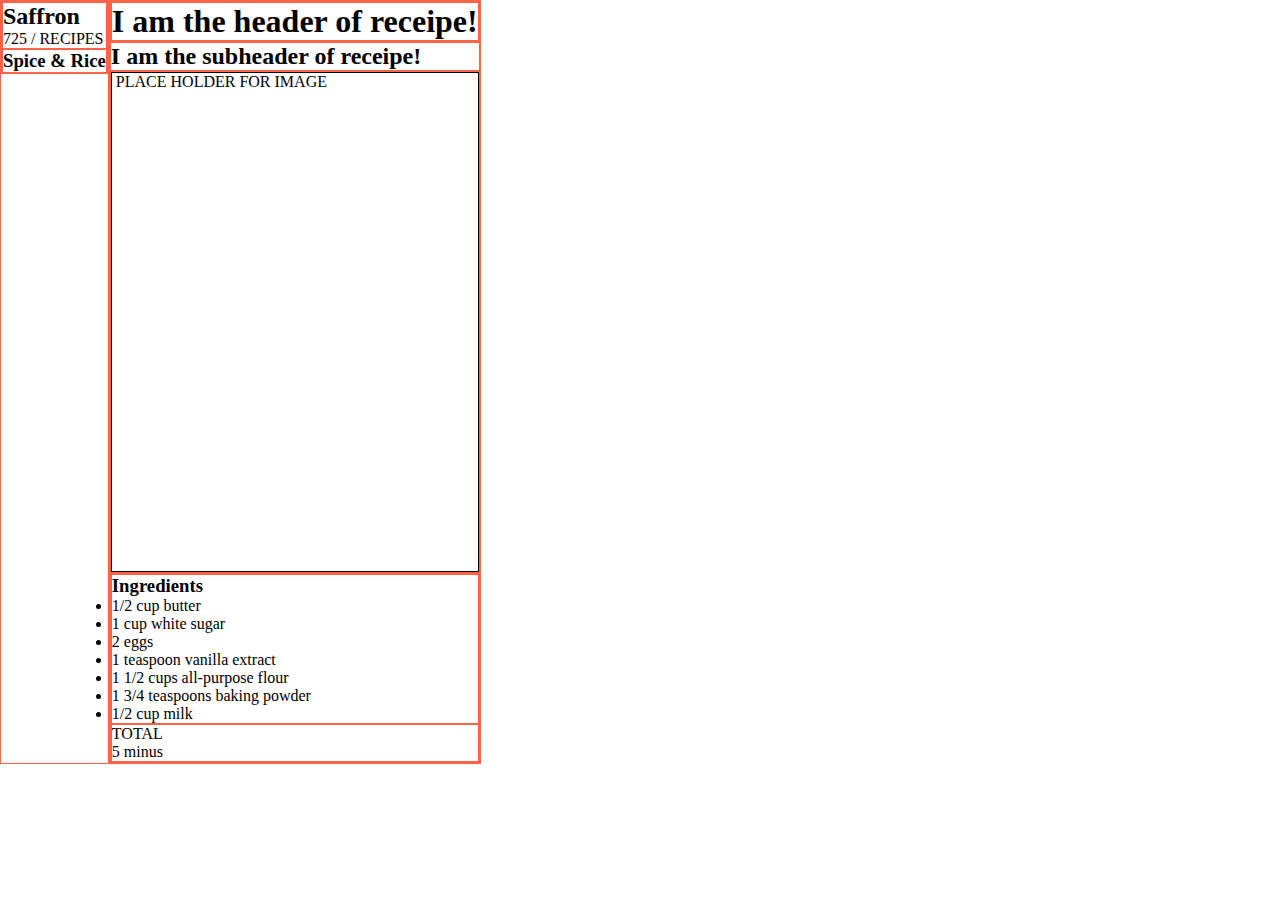
==== index.html @ 0ef5463d "adding initial HTML frame" ====
<!DOCTYPE html>
<html lang="en">
  <head>
    <meta charset="UTF-8" />
    <meta name="viewport" content="width=device-width, initial-scale=1.0" />
    <!-- Bootstrap CSS -->
    <link
      href="https://cdn.jsdelivr.net/npm/bootstrap@5.3.2/dist/css/bootstrap.min.css"
      rel="stylesheet"
      integrity="sha384-T3c6CoIi6uLrA9TneNEoa7RxnatzjcDSCmG1MXxSR1GAsXEV/Dwwykc2MPK8M2HN"
      crossorigin="anonymous"
    />
    <link rel="stylesheet" href="style.css">
    <title>Cookbook</title>
  </head>
  <body>
    <div class="container">

      <div class="row">
        <div class="col-12">
          <h2>Saffron</h2>
          <p>725 / RECIPES</p>
        </div>
        <div class="col-12">
          <!-- TO DO: making selectable?? -->
          <h3>Spice & Rice</h3>
        </div>
      </div>

    </div>

    <div class="container">
      <div class="row">

        <div class="col-12">
          <h1>I am the header of receipe!</h1>
        </div>

      </div>
      <div class="col-12">
        <h2>I am the subheader of receipe!</h2>
      </div>
      
      <!-- This is a place holder for image  -->
      <div class="row justify-content-center">
        <div class="col-6 receipe-img">
          <img src="#" alt="">
          PLACE HOLDER FOR IMAGE
        </div>
      </div>

      <div class="row">

        <div class="col-6">
          <h3>Ingredients</h3>
          <ul>
            <li>1/2 cup butter</li>
            <li>1 cup white sugar</li>
            <li>2 eggs</li>
            <li>1 teaspoon vanilla extract</li>
            <li>1 1/2 cups all-purpose flour</li>
            <li>1 3/4 teaspoons baking powder</li>
            <li>1/2 cup milk</li>
          </ul>
        </div>
        
        <div class="col-6">
          <p>TOTAL</p>
          <p>5 minus</p>
        </div>

      </div>

    </div>
  </body>
</html>
---- style.css ----
/* === Reset === */
*{
  margin: 0;
  padding: 0;
  box-sizing: border-box;
}

/* === Global === */

body{
  display: flex;
}


/* === TO BE DELETED === */
div{
  border: 1px solid tomato;
}
.receipe-img{
  border: 1px solid black;
  height: 500px;
}
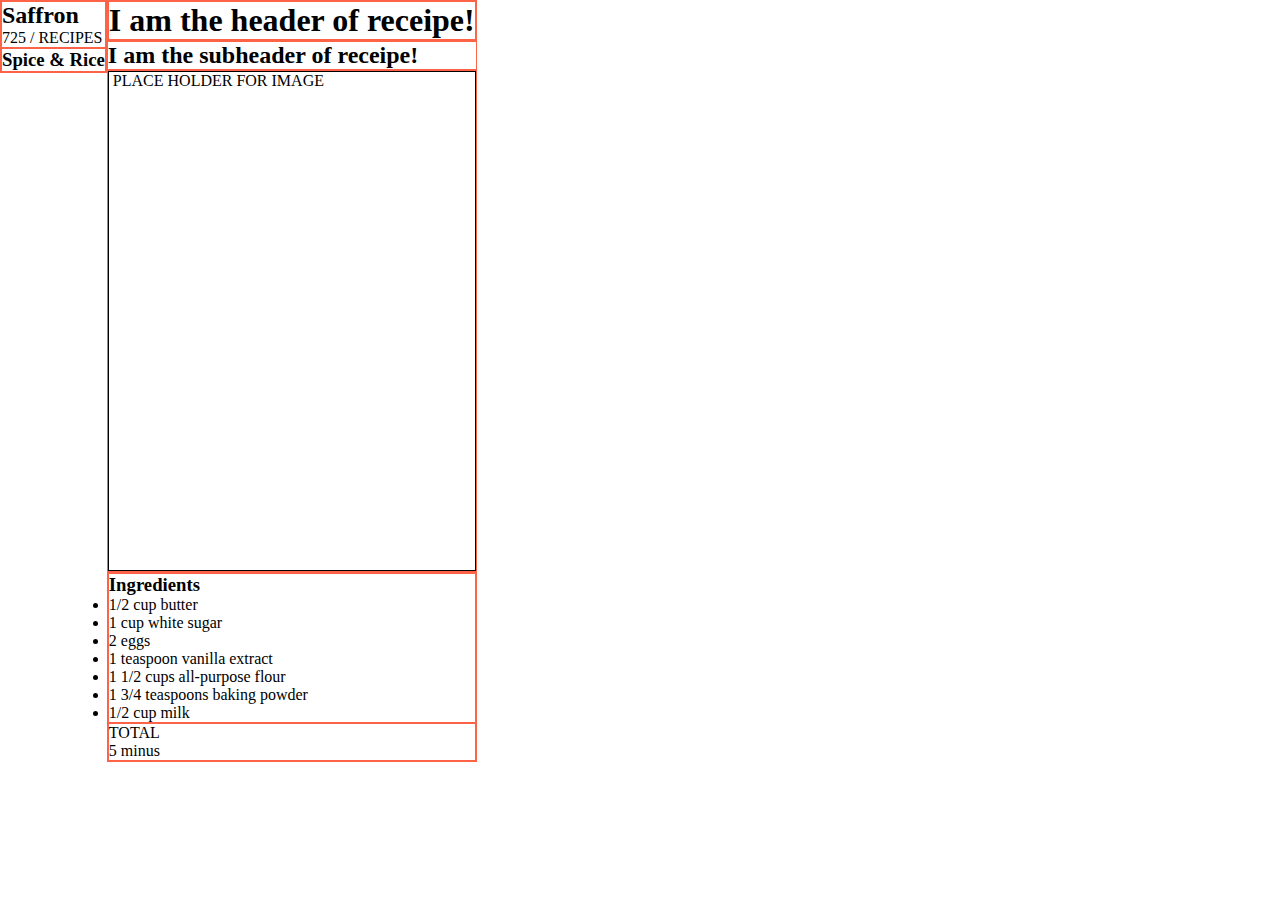
==== commit b978b1ba: "replacing div to section" ====
--- a/index.html
+++ b/index.html
@@ -14,7 +14,7 @@
     <title>Cookbook</title>
   </head>
   <body>
-    <div class="container">
+    <section class="container">
 
       <div class="row">
         <div class="col-12">
@@ -27,9 +27,9 @@
         </div>
       </div>
 
-    </div>
+    </section>
 
-    <div class="container">
+    <section class="container">
       <div class="row">
 
         <div class="col-12">
@@ -63,7 +63,7 @@
             <li>1/2 cup milk</li>
           </ul>
         </div>
-        
+
         <div class="col-6">
           <p>TOTAL</p>
           <p>5 minus</p>
@@ -71,6 +71,6 @@
 
       </div>
 
-    </div>
+    </section>
   </body>
 </html>
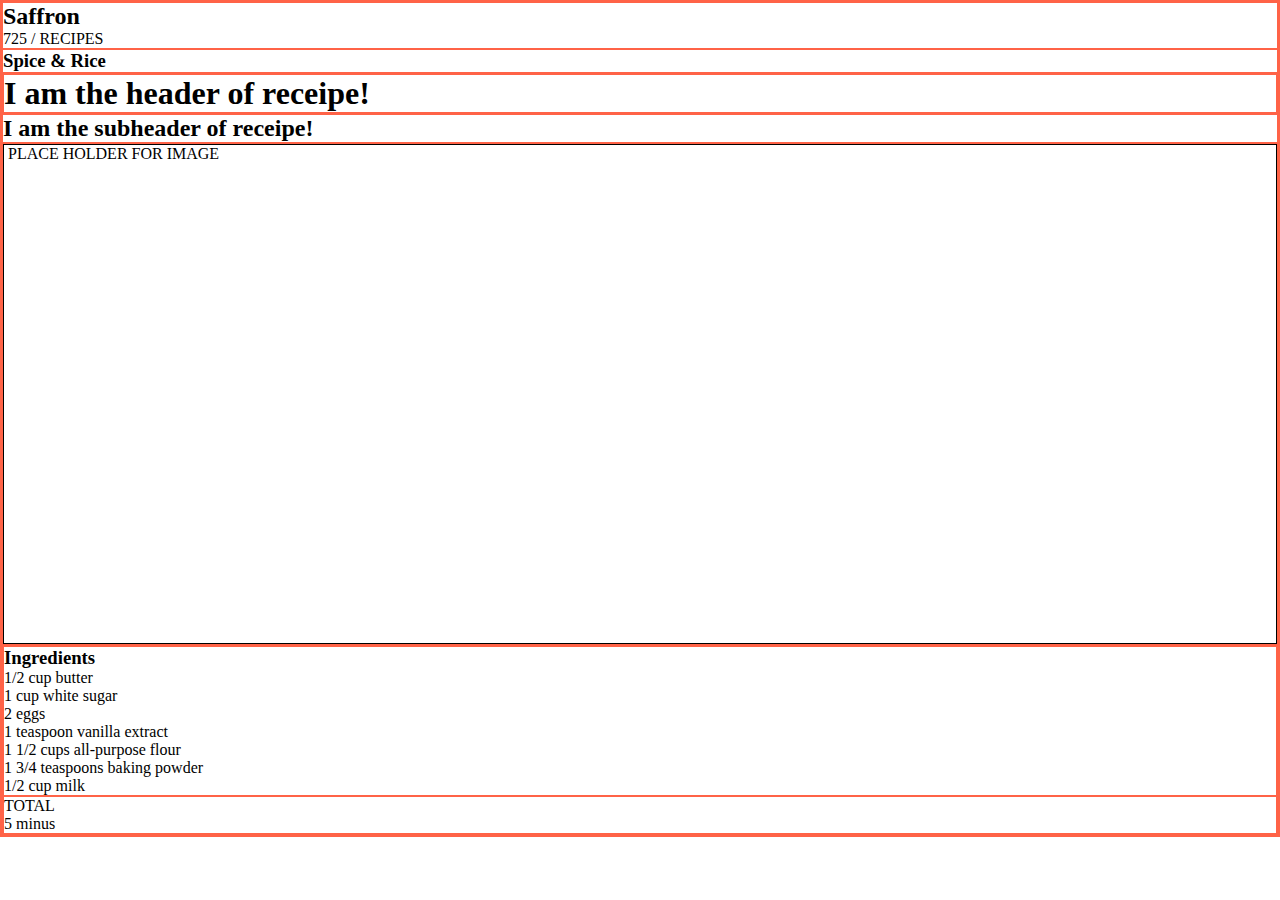
==== commit d8b97f57: "restructuring the framework to fit mobile device" ====
--- a/index.html
+++ b/index.html
@@ -14,63 +14,65 @@
     <title>Cookbook</title>
   </head>
   <body>
-    <section class="container">
-
-      <div class="row">
-        <div class="col-12">
-          <h2>Saffron</h2>
-          <p>725 / RECIPES</p>
-        </div>
-        <div class="col-12">
-          <!-- TO DO: making selectable?? -->
-          <h3>Spice & Rice</h3>
-        </div>
-      </div>
-
-    </section>
-
-    <section class="container">
+    <div class="container">
       <div class="row">
 
-        <div class="col-12">
-          <h1>I am the header of receipe!</h1>
-        </div>
+        <section class="col-md-6">
+          <div class="col-12">
+            <h2>Saffron</h2>
+            <p>725 / RECIPES</p>
+          </div>
+          <div class="col-12">
+            <!-- TO DO: making selectable?? -->
+            <h3>Spice & Rice</h3>
+          </div>
+        </section>
+        <!-- End of receipe select section -->
+        
+        <section class="col-md-6">
+          <div class="row">
 
+            <div class="col-12">
+              <h1>I am the header of receipe!</h1>
+            </div>
+    
+          </div>
+          <div class="col-12">
+            <h2>I am the subheader of receipe!</h2>
+          </div>
+          
+          <!-- This is a place holder for image  -->
+          <div class="row justify-content-center">
+            <div class="col-6 receipe-img">
+              <img src="#" alt="">
+              PLACE HOLDER FOR IMAGE
+            </div>
+          </div>
+    
+          <div class="row">
+
+            <div class="col-6">
+              <h3>Ingredients</h3>
+              <ul>
+                <li>1/2 cup butter</li>
+                <li>1 cup white sugar</li>
+                <li>2 eggs</li>
+                <li>1 teaspoon vanilla extract</li>
+                <li>1 1/2 cups all-purpose flour</li>
+                <li>1 3/4 teaspoons baking powder</li>
+                <li>1/2 cup milk</li>
+              </ul>
+            </div>
+    
+            <div class="col-6">
+              <p>TOTAL</p>
+              <p>5 minus</p>
+            </div>
+
+          </div>
+        </section>
+        <!-- End of receipe section -->
       </div>
-      <div class="col-12">
-        <h2>I am the subheader of receipe!</h2>
-      </div>
-      
-      <!-- This is a place holder for image  -->
-      <div class="row justify-content-center">
-        <div class="col-6 receipe-img">
-          <img src="#" alt="">
-          PLACE HOLDER FOR IMAGE
-        </div>
-      </div>
-
-      <div class="row">
-
-        <div class="col-6">
-          <h3>Ingredients</h3>
-          <ul>
-            <li>1/2 cup butter</li>
-            <li>1 cup white sugar</li>
-            <li>2 eggs</li>
-            <li>1 teaspoon vanilla extract</li>
-            <li>1 1/2 cups all-purpose flour</li>
-            <li>1 3/4 teaspoons baking powder</li>
-            <li>1/2 cup milk</li>
-          </ul>
-        </div>
-
-        <div class="col-6">
-          <p>TOTAL</p>
-          <p>5 minus</p>
-        </div>
-
-      </div>
-
-    </section>
+    </div>
   </body>
 </html>
--- a/style.css
+++ b/style.css
@@ -7,9 +7,6 @@
 
 /* === Global === */
 
-body{
-  display: flex;
-}
 
 
 /* === TO BE DELETED === */
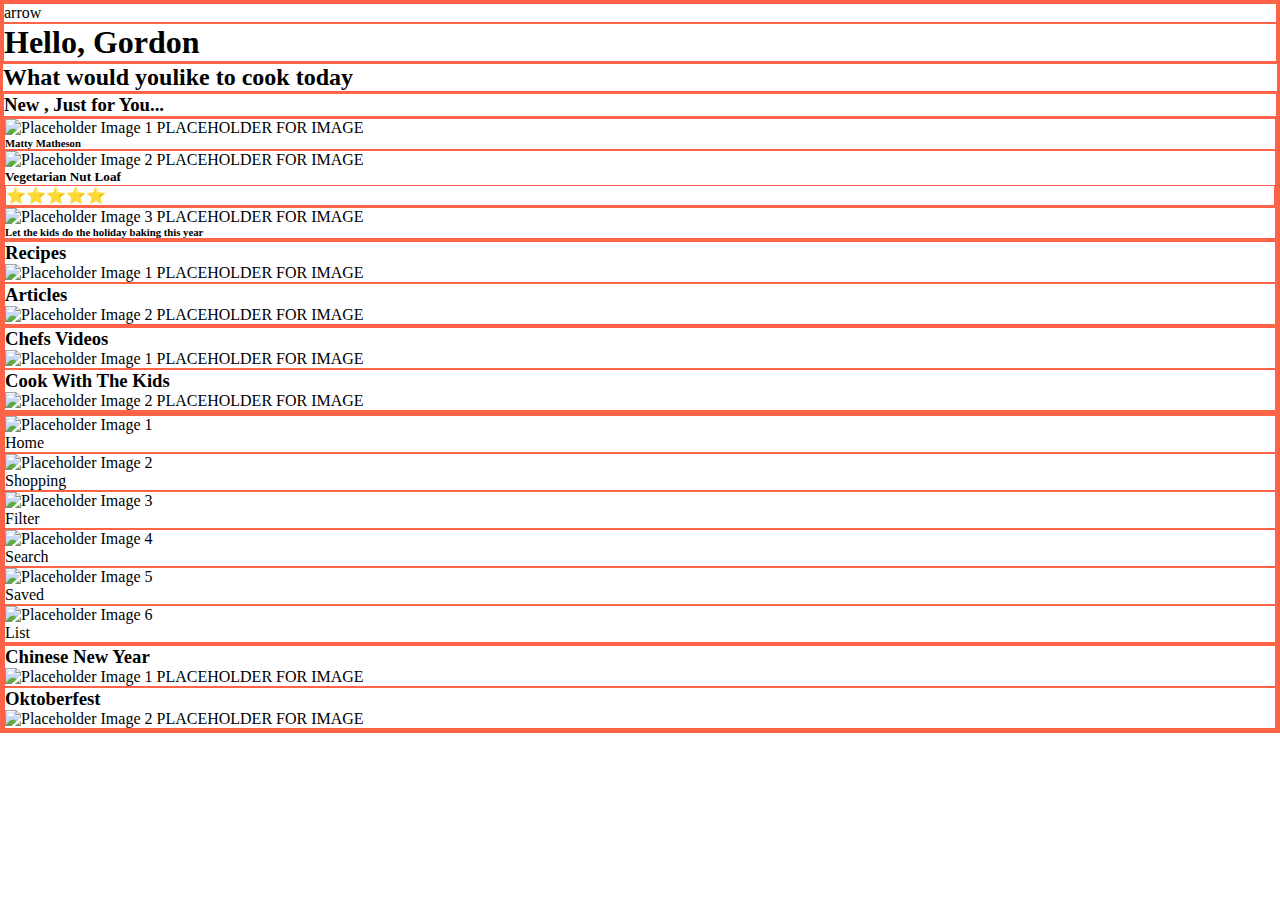
==== commit ebd869ec: "html wireframe added for Hello, Gordon" ====
--- a/index.html
+++ b/index.html
@@ -14,62 +14,143 @@
     <title>Cookbook</title>
   </head>
   <body>
+
+	
     <div class="container">
       <div class="row">
 
-        <section class="col-md-6">
-          <div class="col-12">
-            <h2>Saffron</h2>
-            <p>725 / RECIPES</p>
-          </div>
-          <div class="col-12">
-            <!-- TO DO: making selectable?? -->
-            <h3>Spice & Rice</h3>
-          </div>
-        </section>
-        <!-- End of receipe select section -->
+<!-- header and -->
+        <div class="row">
+			<div class="col-1">
+				arrow
+			</div>
+
+			<div class="col -11">
+			  <h1>Hello, Gordon</h1>
+			</div>
+		</div>
+
+		<div class="col-12">
+			<h2>What would youlike to cook today</h2>
+		</div>
+
+		
+		
+		<!-- carousel section -->
         
         <section class="col-md-6">
+
+			<div class="row">
+				<div class="col-12">
+					<h3>New , Just for You...	</h3>
+				</div>
+				
+          <!-- This is a place holder for image  -->
           <div class="row">
+			<div class="col-4">
+				<img src="#" alt="Placeholder Image 1">
+				PLACEHOLDER FOR IMAGE
+				<h6>Matty Matheson</h6>
+			 </div>
+			 <div class="col-4">
+				<img src="#" alt="Placeholder Image 2">
+				PLACEHOLDER FOR IMAGE
+				<h5>Vegetarian Nut Loaf</h5>
+				<div class="col-1">
+					⭐⭐⭐⭐⭐
+				</div>
+			 </div>
+			 <div class="col-4">
+				<img src="#" alt="Placeholder Image 3">
+				PLACEHOLDER FOR IMAGE
+				<h6>Let the kids do the holiday baking this year</h6>
+			 </div>
+          </div>
+    
+<!-- card for site navigation -->
+<!-- first section -->
+          <div class="row">
+            <div class="col-6">
+				<h3>Recipes</h3>
+				<img src="#" alt="Placeholder Image 1">
+				PLACEHOLDER FOR IMAGE
+            </div>
 
-            <div class="col-12">
-              <h1>I am the header of receipe!</h1>
-            </div>
-    
-          </div>
-          <div class="col-12">
-            <h2>I am the subheader of receipe!</h2>
-          </div>
-          
-          <!-- This is a place holder for image  -->
-          <div class="row justify-content-center">
-            <div class="col-6 receipe-img">
-              <img src="#" alt="">
-              PLACE HOLDER FOR IMAGE
+            <div class="col-6">
+				<h3>Articles</h3>
+				<img src="#" alt="Placeholder Image 2">
+				PLACEHOLDER FOR IMAGE
             </div>
           </div>
-    
-          <div class="row">
+
+<!-- second section -->
+		  <div class="row">
+            <div class="col-6">
+				<h3>Chefs Videos</h3>
+				<img src="#" alt="Placeholder Image 1">
+				PLACEHOLDER FOR IMAGE
+            </div>
 
             <div class="col-6">
-              <h3>Ingredients</h3>
-              <ul>
-                <li>1/2 cup butter</li>
-                <li>1 cup white sugar</li>
-                <li>2 eggs</li>
-                <li>1 teaspoon vanilla extract</li>
-                <li>1 1/2 cups all-purpose flour</li>
-                <li>1 3/4 teaspoons baking powder</li>
-                <li>1/2 cup milk</li>
-              </ul>
+				<h3>Cook With The Kids</h3>
+				<img src="#" alt="Placeholder Image 2">
+				PLACEHOLDER FOR IMAGE
             </div>
-    
+          </div>
+
+		  <div class="footer">
+
+
+		  </div>
+
+
+<!-- fixed navbar -->
+		  <div class="row -12">
+			<nav class="navbar">
+				<div class="col-2">
+					<img src="#" alt="Placeholder Image 1">
+					<p>Home</p>
+				</div>
+				<div class="col-2">
+					<img src="#" alt="Placeholder Image 2">
+					<p>Shopping</p>
+				</div>
+				<div class="col-2">
+					<img src="#" alt="Placeholder Image 3">
+					<p>Filter</p>
+				</div>
+				<div class="col-2">
+					<img src="#" alt="Placeholder Image 4">
+					<p>Search</p>
+				</div>
+				<div class="col-2">
+					<img src="#" alt="Placeholder Image 5">
+					<p>Saved</p>
+				</div>
+				<div class="col-2">
+					<img src="#" alt="Placeholder Image 6">
+					<p>List</p>
+				</div>
+
+			</nav>
+		  </div>
+
+<!-- third section -->
+		<div class="row">
             <div class="col-6">
-              <p>TOTAL</p>
-              <p>5 minus</p>
+				<h3>Chinese New Year</h3>
+				<img src="#" alt="Placeholder Image 1">
+				PLACEHOLDER FOR IMAGE
             </div>
 
+            <div class="col-6">
+				<h3>Oktoberfest</h3>
+				<img src="#" alt="Placeholder Image 2">
+				PLACEHOLDER FOR IMAGE
+            </div>
           </div>
+
+
         </section>
         <!-- End of receipe section -->
       </div>
--- a/style.css
+++ b/style.css
@@ -16,4 +16,39 @@
 .receipe-img{
   border: 1px solid black;
   height: 500px;
-}+}
+
+
+/* === RECIPES === */
+.receipe__header{
+  display: flex;
+  justify-content: start;
+  align-items: center;
+  gap: 1rem;
+}
+
+.receipe__img-container{
+  position: relative;
+}
+
+.receipe__img-label {
+  position: absolute;
+  display: block;
+  bottom: 0;
+  opacity: .3;
+  background-color: #e0dad9;
+  width: 100%;
+  height: 5em;
+  border-bottom-left-radius: 3%;
+  border-bottom-right-radius: 3%;
+}
+
+.receipe__img{
+  width: 100%;
+  object-fit: cover;
+  border-radius: 3%;
+}
+
+.receipe__start{
+  border-bottom: 2px solid #e0dad9;
+}
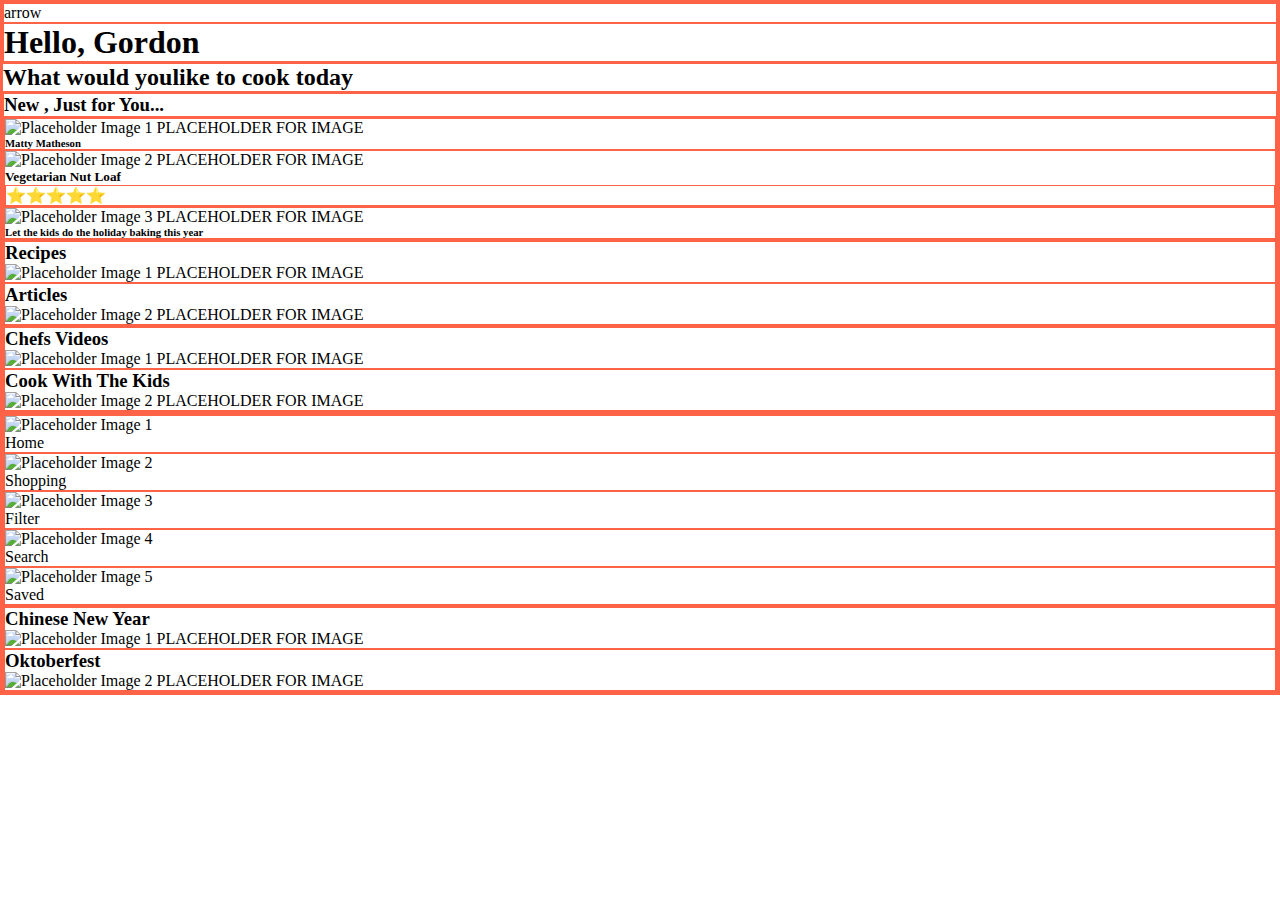
==== commit 777419ed: "changes made to footer navbar" ====
--- a/index.html
+++ b/index.html
@@ -14,6 +14,7 @@
     <title>Cookbook</title>
   </head>
   <body>
+
 
 	
     <div class="container">
@@ -38,7 +39,7 @@
 		
 		<!-- carousel section -->
         
-        <section class="col-md-6">
+        <section class="col-md-12">
 
 			<div class="row">
 				<div class="col-12">
@@ -105,31 +106,27 @@
 
 
 <!-- fixed navbar -->
-		  <div class="row -12">
+		  <div class="row">
 			<nav class="navbar">
-				<div class="col-2">
+				<div class="col-1">
 					<img src="#" alt="Placeholder Image 1">
 					<p>Home</p>
 				</div>
-				<div class="col-2">
+				<div class="col-1">
 					<img src="#" alt="Placeholder Image 2">
 					<p>Shopping</p>
 				</div>
-				<div class="col-2">
+				<div class="col-1">
 					<img src="#" alt="Placeholder Image 3">
 					<p>Filter</p>
 				</div>
-				<div class="col-2">
+				<div class="col-1">
 					<img src="#" alt="Placeholder Image 4">
 					<p>Search</p>
 				</div>
-				<div class="col-2">
+				<div class="col-1">
 					<img src="#" alt="Placeholder Image 5">
 					<p>Saved</p>
-				</div>
-				<div class="col-2">
-					<img src="#" alt="Placeholder Image 6">
-					<p>List</p>
 				</div>
 
 			</nav>
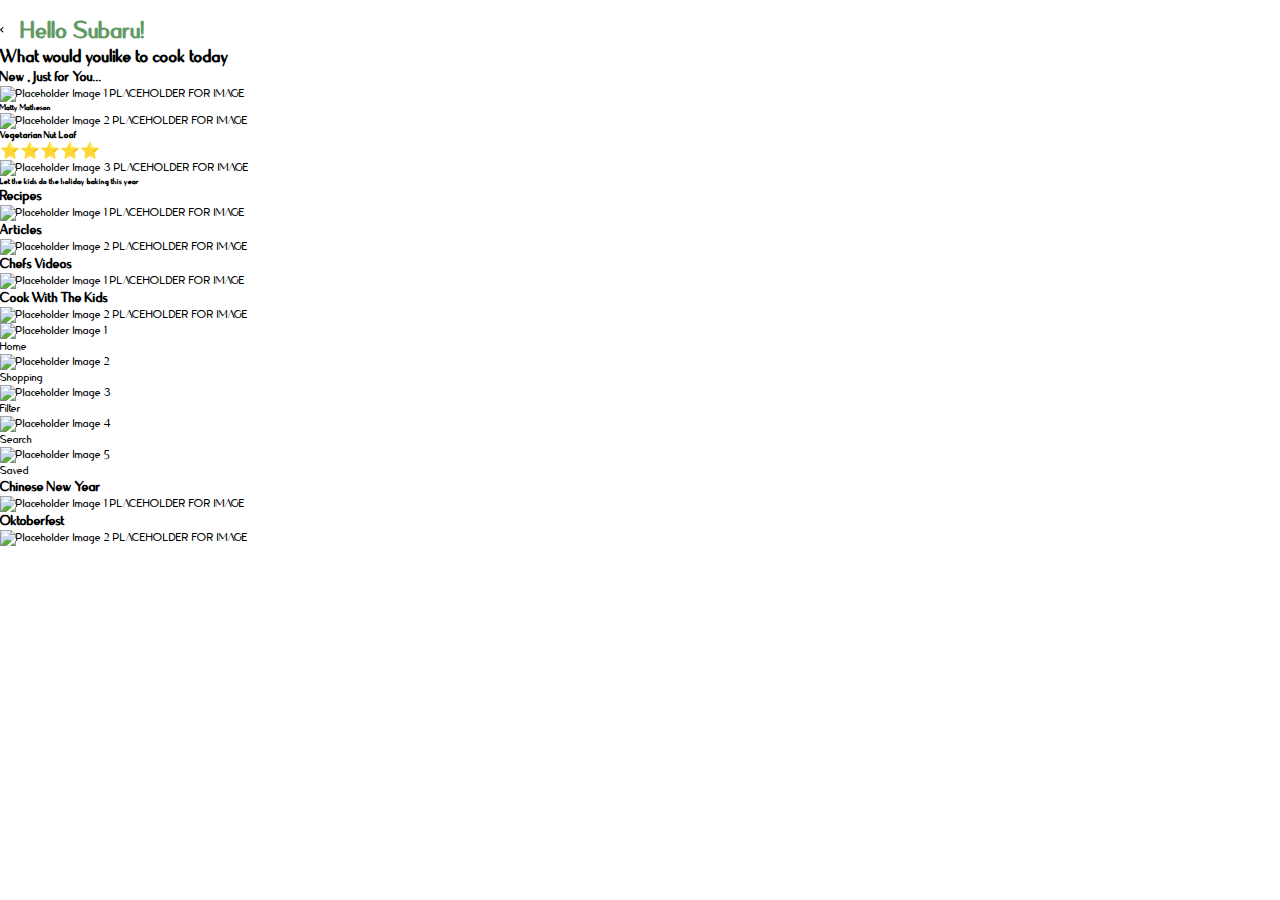
==== commit 2ea11b5a: "header labeling made cosistent between html files" ====
--- a/index.html
+++ b/index.html
@@ -13,27 +13,26 @@
     <link rel="stylesheet" href="style.css">
     <title>Cookbook</title>
   </head>
-  <body>
 
 
-	
+  
+  <!-- header and -->
+  <body>	
     <div class="container">
-      <div class="row">
-
-<!-- header and -->
-        <div class="row">
-			<div class="col-1">
-				arrow
+      <header>
+		<div class="row">
+			<div class="col-12 header">
+				<p><</p>
+				<h1 class="receipe-h1">Hello Subaru!</h1>
+			 	</div>
+			
+			
+			<div>
+				<div class="col-12">
+					<h2>What would youlike to cook today</h2>
+				</div>
 			</div>
-
-			<div class="col -11">
-			  <h1>Hello, Gordon</h1>
-			</div>
-		</div>
-
-		<div class="col-12">
-			<h2>What would youlike to cook today</h2>
-		</div>
+	  </header>
 
 		
 		
@@ -152,5 +151,8 @@
         <!-- End of receipe section -->
       </div>
     </div>
+
+	
+	<!--  append javascript script to use carousel or dropdown etc from bootstrap -->
   </body>
 </html>
--- a/style.css
+++ b/style.css
@@ -5,18 +5,22 @@
   box-sizing: border-box;
 }
 
+body{
+  font-family: 'quesha', sans-serif;
+}
+
 /* === Global === */
-
-
+a {
+  color: inherit;
+}
+
+@font-face {
+  font-family: 'quesha';
+  src: url('fonts/Quesha.ttf') format('truetype');
+}
 
 /* === TO BE DELETED === */
-div{
-  border: 1px solid tomato;
-}
-.receipe-img{
-  border: 1px solid black;
-  height: 500px;
-}
+
 
 
 /* === RECIPES === */
@@ -25,24 +29,48 @@
   justify-content: start;
   align-items: center;
   gap: 1rem;
+  margin-top: 1em;
+}
+
+.receipe-h1{
+  color: #619a64;
+}
+
+.receipe__stars,
+.receipe__review,
+.receipe__level{
+  font-size: .8rem;
+}
+
+.receipe__review{
+  color: tomato;
 }
 
 .receipe__img-container{
   position: relative;
 }
+
+.receipe__label-container{
+  height: 80%;
+}
+
 
 .receipe__img-label {
   position: absolute;
   display: block;
   bottom: 0;
-  opacity: .3;
-  background-color: #e0dad9;
-  width: 100%;
-  height: 5em;
+  background-color: rgba(224, 218, 217, .5);
+  width: 100%;
+  height: 20%;
   border-bottom-left-radius: 3%;
   border-bottom-right-radius: 3%;
 }
 
+.receipe__img-label span{
+  font-size:clamp(.3rem ,2vw, 2rem);
+  color: black;
+}
+
 .receipe__img{
   width: 100%;
   object-fit: cover;
@@ -52,3 +80,123 @@
 .receipe__start{
   border-bottom: 2px solid #e0dad9;
 }
+
+.wrapper{
+  padding: 0 1rem;
+}
+
+#shopping-list{
+  background-color: black;
+  color: white;
+  padding: .5em 1em 1em 1em;
+  border-top-right-radius: 10px;
+  border-top-left-radius: 10px;
+}
+
+table, th, td {
+  border: none;
+}
+
+td:nth-child(even){
+  background-color: black;
+}/* === Reset === */
+*{
+  margin: 0;
+  padding: 0;
+  box-sizing: border-box;
+}
+
+/* === Global === */
+/* 
+@font-face {
+  font-family: 'MyWebFont';
+  src: url('path/to/your/font.ttf');
+} */
+
+
+a {
+  color: inherit;
+}
+
+
+/* === TO BE DELETED === */
+
+
+
+/* === RECIPES === */
+.header{
+  display: flex;
+  justify-content: start;
+  align-items: center;
+  gap: 1rem;
+  margin-top: 1em;
+}
+
+.receipe-h1{
+  color: #619a64;
+}
+
+.receipe__stars,
+.receipe__review,
+.receipe__level{
+  font-size: .8rem;
+}
+
+.receipe__review{
+  color: tomato;
+}
+
+.receipe__img-container{
+  position: relative;
+}
+
+.receipe__label-container{
+  height: 80%;
+}
+
+
+.receipe__img-label {
+  position: absolute;
+  display: block;
+  bottom: 0;
+  background-color: rgba(224, 218, 217, .5);
+  width: 100%;
+  height: 20%;
+  border-bottom-left-radius: 3%;
+  border-bottom-right-radius: 3%;
+}
+
+.receipe__img-label span{
+  font-size:clamp(.3rem ,2vw, 2rem);
+  color: black;
+}
+
+.receipe__img{
+  width: 100%;
+  object-fit: cover;
+  border-radius: 3%;
+}
+
+.receipe__start{
+  border-bottom: 2px solid #e0dad9;
+}
+
+.wrapper{
+  padding: 0 1rem;
+}
+
+#shopping-list{
+  background-color: black;
+  color: white;
+  padding: .5em 1em 1em 1em;
+  border-top-right-radius: 10px;
+  border-top-left-radius: 10px;
+}
+
+table, th, td {
+  border: none;
+}
+
+td:nth-child(even){
+  background-color: black;
+}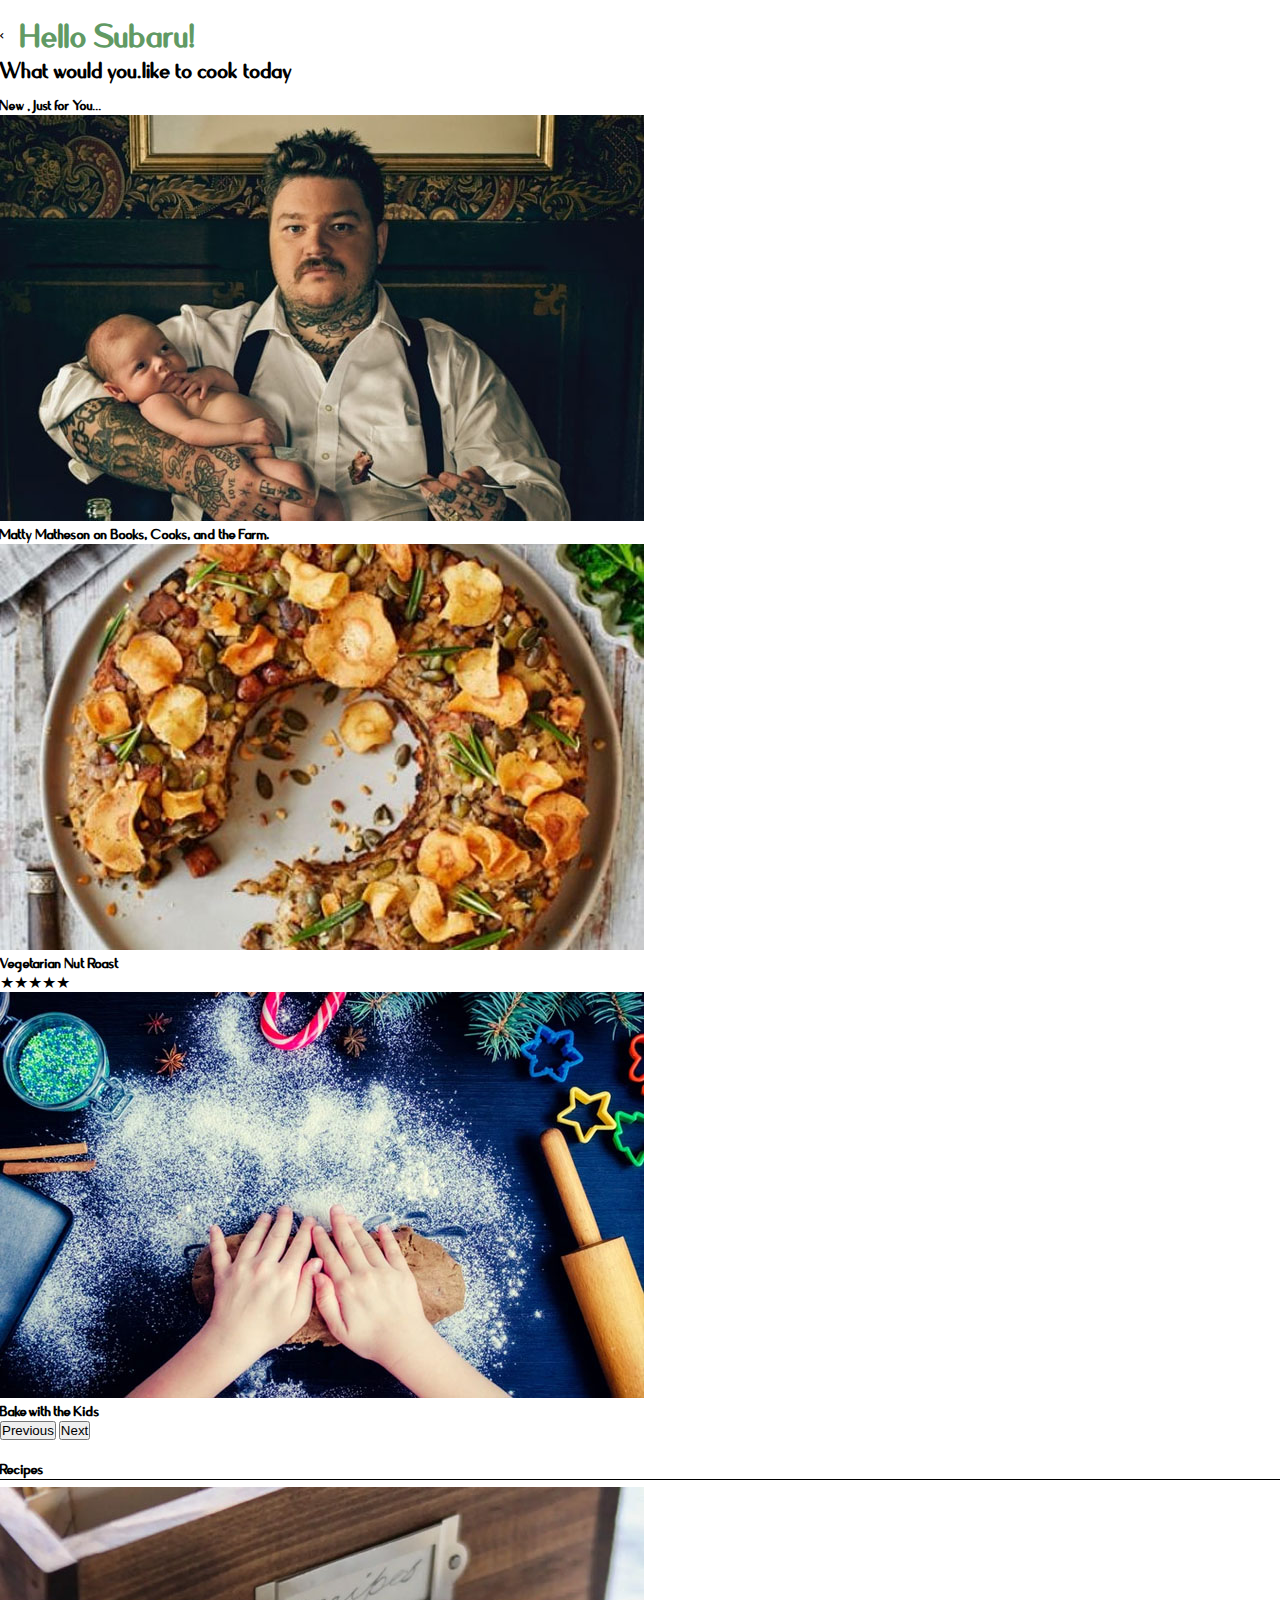
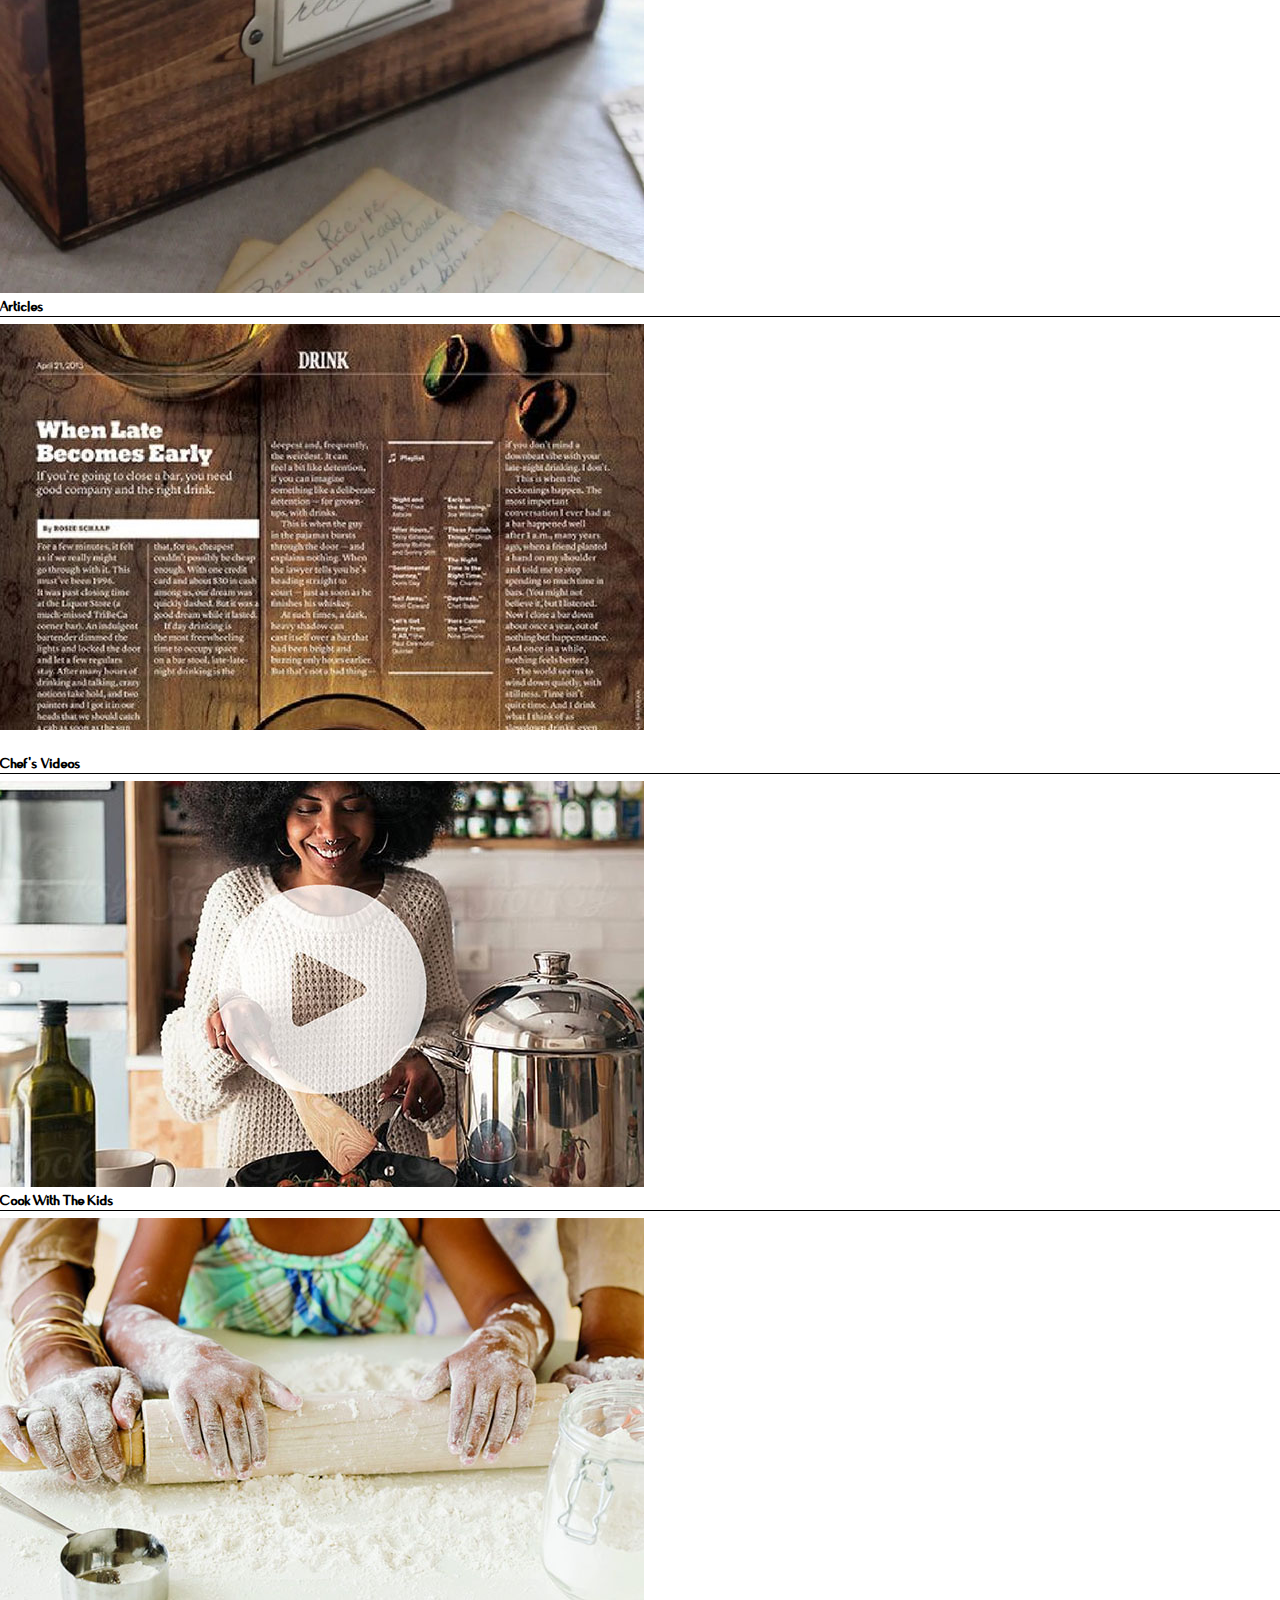
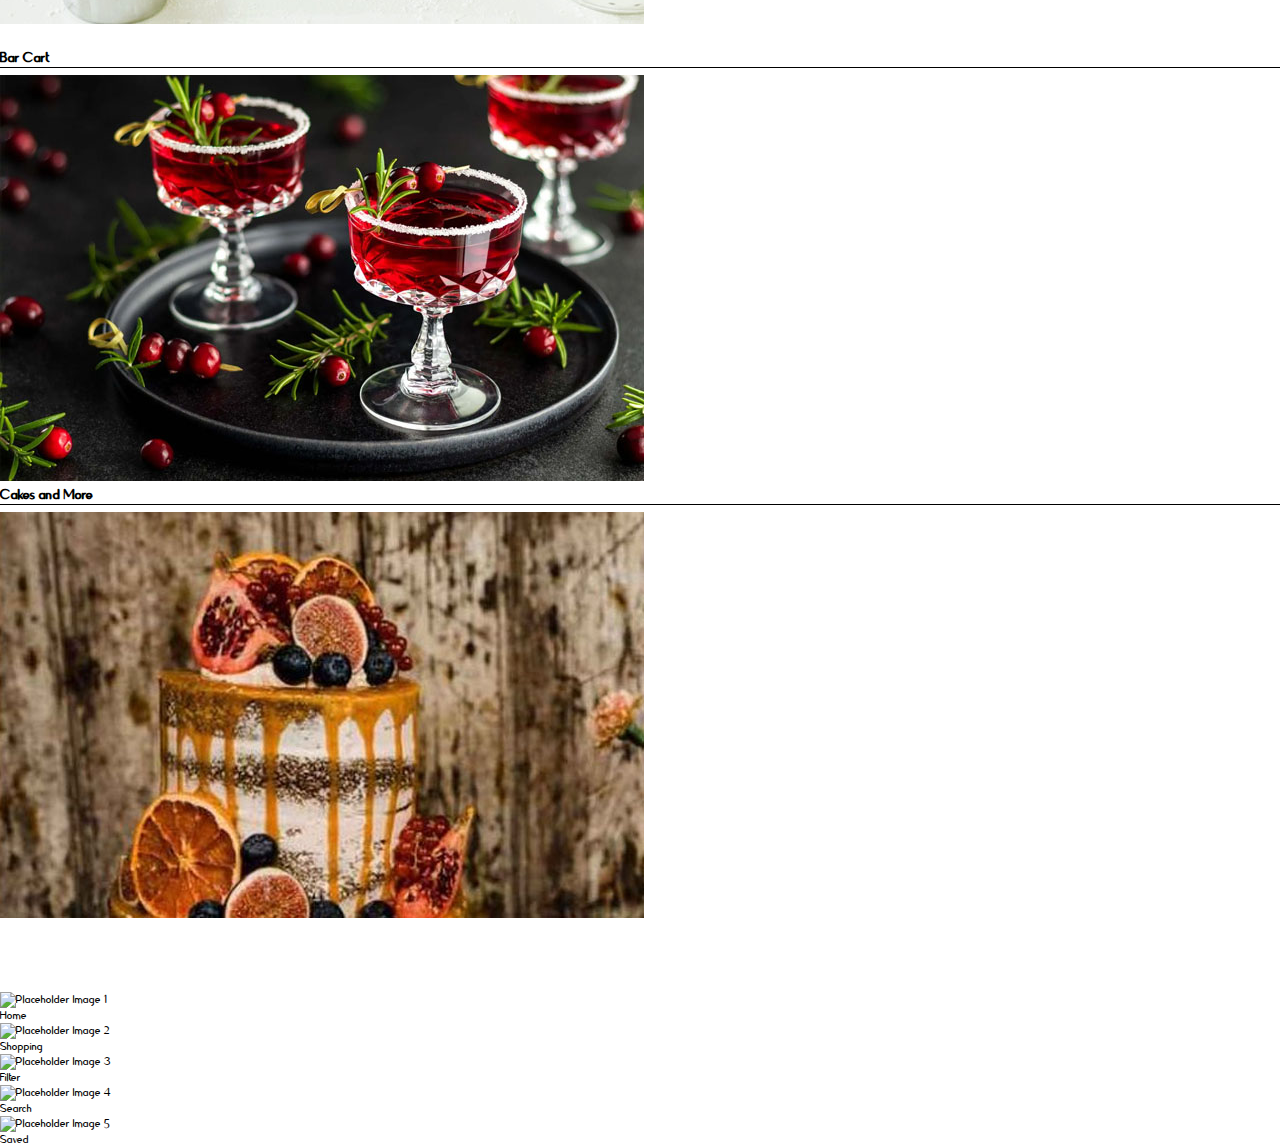
==== commit a265737c: "changed landing.html to index.html becuase of deploying inssues" ====
--- a/index.html
+++ b/index.html
@@ -18,18 +18,19 @@
   
   <!-- header and -->
   <body>	
-    <div class="container">
-      <header>
-		<div class="row">
-			<div class="col-12 header">
-				<p><</p>
-				<h1 class="receipe-h1">Hello Subaru!</h1>
-			 	</div>
-			
-			
-			<div>
-				<div class="col-12">
-					<h2>What would youlike to cook today</h2>
+	  <header>
+		  	<div class="container">
+			  	<div class="row">
+					<div class="col-12 header">
+						<p><</p>
+						<h1 class="receipe-h1">Hello Subaru!</h1>
+					</div>
+				
+				
+					<div>
+						<div class="col-12">
+						<h2>What would you.like to cook today</h2>
+					</div>
 				</div>
 			</div>
 	  </header>
@@ -38,121 +39,137 @@
 		
 		<!-- carousel section -->
         
-        <section class="col-md-12">
-
-			<div class="row">
-				<div class="col-12">
-					<h3>New , Just for You...	</h3>
+		
+		<!-- carousel -->
+		
+		<div class="container carousel">
+				<section class="col-md-12">
+					
+					<div class="row">
+						<div class="col-12">
+							<h3> New , Just for You...	</h3>
+						</div>
+					</div>
+				<div id="carouselExample" class="carousel slide">
+					<div class="carousel-inner">
+					<div class="carousel-item">
+						<img src="./images/mattyMatheson.jpg" class="d-block w-100" alt="...">
+						<h5>Matty Matheson on Books, Cooks, and the Farm.</h5>
+					</div>
+					<div class="carousel-item active">
+						<a href="./receipes.html">
+						<img id="roast_2"	src="./images/vegetarianNutRoast.jpg" class="d-block w-100" alt="nut__roast" ></a>
+						<h5>Vegetarian Nut Roast</h5>
+						<p class="stars">★★★★★</p>
+					</div>
+					<div class="carousel-item">
+						<img src="./images/holidayCooking.jpg" class="d-block w-100" alt="...">
+						<h5>Bake with the Kids</h5>
+						
+					</div>
+					</div>
+					<button class="carousel-control-prev" type="button" data-bs-target="#carouselExample" data-bs-slide="prev">
+					<span class="carousel-control-prev-icon" aria-hidden="true"></span>
+					<span class="visually-hidden">Previous</span>
+					</button>
+					<button class="carousel-control-next" type="button" data-bs-target="#carouselExample" data-bs-slide="next">
+					<span class="carousel-control-next-icon" aria-hidden="true"></span>
+					<span class="visually-hidden">Next</span>
+					</button>
 				</div>
+			</div>
 				
-          <!-- This is a place holder for image  -->
-          <div class="row">
-			<div class="col-4">
-				<img src="#" alt="Placeholder Image 1">
-				PLACEHOLDER FOR IMAGE
-				<h6>Matty Matheson</h6>
-			 </div>
-			 <div class="col-4">
-				<img src="#" alt="Placeholder Image 2">
-				PLACEHOLDER FOR IMAGE
-				<h5>Vegetarian Nut Loaf</h5>
-				<div class="col-1">
-					⭐⭐⭐⭐⭐
-				</div>
-			 </div>
-			 <div class="col-4">
-				<img src="#" alt="Placeholder Image 3">
-				PLACEHOLDER FOR IMAGE
-				<h6>Let the kids do the holiday baking this year</h6>
-			 </div>
-          </div>
-    
+				
 <!-- card for site navigation -->
 <!-- first section -->
-          <div class="row">
-            <div class="col-6">
-				<h3>Recipes</h3>
-				<img src="#" alt="Placeholder Image 1">
-				PLACEHOLDER FOR IMAGE
-            </div>
+        <div class="container card-container">
 
-            <div class="col-6">
-				<h3>Articles</h3>
-				<img src="#" alt="Placeholder Image 2">
-				PLACEHOLDER FOR IMAGE
-            </div>
-          </div>
-
-<!-- second section -->
-		  <div class="row">
-            <div class="col-6">
-				<h3>Chefs Videos</h3>
-				<img src="#" alt="Placeholder Image 1">
-				PLACEHOLDER FOR IMAGE
-            </div>
-
-            <div class="col-6">
-				<h3>Cook With The Kids</h3>
-				<img src="#" alt="Placeholder Image 2">
-				PLACEHOLDER FOR IMAGE
-            </div>
-          </div>
-
-		  <div class="footer">
+		  <div class="row card-section">
 
 
+			<!-- card 1 -->
+			  <div class="col-6">
+					<h3>Recipes</h3>
+					<img src="./images/recipeBox.jpg" class="card img-fluid" alt="recipe-box">
+			  </div>
+			  
+			  <div class="col-6">
+					<h3>Articles</h3>
+					<img src="./images/article.jpg" class="card img-fluid" alt="article">
+			  </div>
+			</div>
+			
+			<!-- second section -->
+			<div class="row card-section">
+			  <div class="col-6">
+						<h3 id="chefVideoSection">Chef's Videos</h3>
+							<a href="https://www.youtube.com/watch?v=UsD1MhKBmD4m" class="card">
+							<img src="./images/chefVideo.jpg" class="card img-fluid"  alt="chef-video">
+							</a>
+			  </div>
+
+			  <div class="col-6">
+							<h3>Cook With The Kids</h3>
+							<img src="./images/kidsCooking.jpg" class="card img-fluid" alt="kids-cooking">
+			  </div>
+			</div>
+
+			<!-- second section -->
+			<div class="row card-section">
+				<div class="col-6">
+							  <h3>Bar Cart</h3>
+							  <img src="./images/cocktails.jpg" class="card img-fluid"  alt="cocktails">
+				</div>
+  
+				<div class="col-6">
+							  <h3>Cakes and More</h3>
+							  <img src="./images/cake.jpg" class="card img-fluid" alt="cake">
+				</div>
+			  </div>
+			
+		</div>
+		
+		
+		
+		<!-- fixed navbar -->
+		<div class="footer fixed-bottom bg-white">
+		  <div class="row">
+			<div class="footer">
+				<nav class="navbar">
+					<div class="col-1">
+						<img src="#" alt="Placeholder Image 1">
+						<p>Home</p>
+					</div>
+					<div class="col-1">
+						<img src="#" alt="Placeholder Image 2">
+						<p>Shopping</p>
+					</div>
+					<div class="col-1">
+						<img src="#" alt="Placeholder Image 3">
+						<p>Filter</p>
+					</div>
+					<div class="col-1">
+						<img src="#" alt="Placeholder Image 4">
+						<p>Search</p>
+					</div>
+					<div class="col-1">
+						<img src="#" alt="Placeholder Image 5">
+						<p>Saved</p>
+					</div>
+				</nav>
+			</div>
 		  </div>
+		</div>
 
-
-<!-- fixed navbar -->
-		  <div class="row">
-			<nav class="navbar">
-				<div class="col-1">
-					<img src="#" alt="Placeholder Image 1">
-					<p>Home</p>
-				</div>
-				<div class="col-1">
-					<img src="#" alt="Placeholder Image 2">
-					<p>Shopping</p>
-				</div>
-				<div class="col-1">
-					<img src="#" alt="Placeholder Image 3">
-					<p>Filter</p>
-				</div>
-				<div class="col-1">
-					<img src="#" alt="Placeholder Image 4">
-					<p>Search</p>
-				</div>
-				<div class="col-1">
-					<img src="#" alt="Placeholder Image 5">
-					<p>Saved</p>
-				</div>
-
-			</nav>
-		  </div>
-
-<!-- third section -->
-		<div class="row">
-            <div class="col-6">
-				<h3>Chinese New Year</h3>
-				<img src="#" alt="Placeholder Image 1">
-				PLACEHOLDER FOR IMAGE
-            </div>
-
-            <div class="col-6">
-				<h3>Oktoberfest</h3>
-				<img src="#" alt="Placeholder Image 2">
-				PLACEHOLDER FOR IMAGE
-            </div>
-          </div>
-
-
-        </section>
         <!-- End of receipe section -->
       </div>
     </div>
 
 	
-	<!--  append javascript script to use carousel or dropdown etc from bootstrap -->
+	<script src="./app.js" type="module"></script>
   </body>
-</html>
+ 
+<script src="https://cdn.jsdelivr.net/npm/bootstrap@5.3.2/dist/js/bootstrap.bundle.min.js" integrity="sha384-C6RzsynM9kWDrMNeT87bh95OGNyZPhcTNXj1NW7RuBCsyN/o0jlpcV8Qyq46cDfL" crossorigin="anonymous"></script>
+
+
+</html>--- a/style.css
+++ b/style.css
@@ -7,6 +7,7 @@
 
 body{
   font-family: 'quesha', sans-serif;
+
 }
 
 /* === Global === */
@@ -18,110 +19,6 @@
   font-family: 'quesha';
   src: url('fonts/Quesha.ttf') format('truetype');
 }
-
-/* === TO BE DELETED === */
-
-
-
-/* === RECIPES === */
-.receipe__header{
-  display: flex;
-  justify-content: start;
-  align-items: center;
-  gap: 1rem;
-  margin-top: 1em;
-}
-
-.receipe-h1{
-  color: #619a64;
-}
-
-.receipe__stars,
-.receipe__review,
-.receipe__level{
-  font-size: .8rem;
-}
-
-.receipe__review{
-  color: tomato;
-}
-
-.receipe__img-container{
-  position: relative;
-}
-
-.receipe__label-container{
-  height: 80%;
-}
-
-
-.receipe__img-label {
-  position: absolute;
-  display: block;
-  bottom: 0;
-  background-color: rgba(224, 218, 217, .5);
-  width: 100%;
-  height: 20%;
-  border-bottom-left-radius: 3%;
-  border-bottom-right-radius: 3%;
-}
-
-.receipe__img-label span{
-  font-size:clamp(.3rem ,2vw, 2rem);
-  color: black;
-}
-
-.receipe__img{
-  width: 100%;
-  object-fit: cover;
-  border-radius: 3%;
-}
-
-.receipe__start{
-  border-bottom: 2px solid #e0dad9;
-}
-
-.wrapper{
-  padding: 0 1rem;
-}
-
-#shopping-list{
-  background-color: black;
-  color: white;
-  padding: .5em 1em 1em 1em;
-  border-top-right-radius: 10px;
-  border-top-left-radius: 10px;
-}
-
-table, th, td {
-  border: none;
-}
-
-td:nth-child(even){
-  background-color: black;
-}/* === Reset === */
-*{
-  margin: 0;
-  padding: 0;
-  box-sizing: border-box;
-}
-
-/* === Global === */
-/* 
-@font-face {
-  font-family: 'MyWebFont';
-  src: url('path/to/your/font.ttf');
-} */
-
-
-a {
-  color: inherit;
-}
-
-
-/* === TO BE DELETED === */
-
-
 
 /* === RECIPES === */
 .header{
@@ -132,6 +29,16 @@
   margin-top: 1em;
 }
 
+.receipe-page p,
+.receipe-page tr,
+.receipe-page label {
+  font-size: 20px;
+}
+
+.receipe-page h3 {
+  font-size: 25px;
+}
+
 .receipe-h1{
   color: #619a64;
 }
@@ -139,7 +46,7 @@
 .receipe__stars,
 .receipe__review,
 .receipe__level{
-  font-size: .8rem;
+  font-size: clamp(.8rem, 2vw, 1.5rem);
 }
 
 .receipe__review{
@@ -148,6 +55,9 @@
 
 .receipe__img-container{
   position: relative;
+  display: block;
+  margin: 0 auto;
+  padding-bottom: 1em;
 }
 
 .receipe__label-container{
@@ -158,28 +68,34 @@
 .receipe__img-label {
   position: absolute;
   display: block;
-  bottom: 0;
-  background-color: rgba(224, 218, 217, .5);
+  bottom: 1em;
+  background-color: rgba(240, 235, 234, 0.5);
   width: 100%;
   height: 20%;
-  border-bottom-left-radius: 3%;
-  border-bottom-right-radius: 3%;
+  border-bottom-left-radius: 20px;
+  border-bottom-right-radius: 20px;
 }
 
 .receipe__img-label span{
-  font-size:clamp(.3rem ,2vw, 2rem);
+  font-size:clamp(.3rem ,2.5vw, 2rem);
   color: black;
 }
 
 .receipe__img{
   width: 100%;
-  object-fit: cover;
-  border-radius: 3%;
+  height: 100%;
+  object-fit: contain;
+  border-radius: 20px;
 }
 
 .receipe__start{
   border-bottom: 2px solid #e0dad9;
 }
+
+.receipe__start h2{
+  font-family: mk1;
+}
+
 
 .wrapper{
   padding: 0 1rem;
@@ -197,6 +113,101 @@
   border: none;
 }
 
-td:nth-child(even){
-  background-color: black;
+form{
+  padding-bottom: 2rem;
+}
+
+/* .table tr:nth-child(even) td {
+  background-color:rgba(224, 218, 217,.5);
+} */
+
+.icon-holder{
+  display: flex;
+  justify-content: flex-end;
+}
+
+.fa-plus{
+  font-size: 1.2rem;
+  color: black;
+  border: 1px solid black;
+  border-radius: 50%;
+}
+
+.input-field {
+  display: flex;
+  justify-content: center;
+  align-items: center;
+  gap: 20px;
+  border: 1px solid black;
+  display: none;
+}
+
+/* stying for landing */
+
+.container h1 {
+  font-size: 45px;
+  margin: 0 0 0;
+}
+
+.container h2 {
+  font-size: 30px;
+  margin: 0 0 12px;
+}
+
+/* styling for carousel */
+
+/* aligns items in a row and hide overflow */
+/* .carousel-inner {
+ 
+} */
+
+
+.carousel-item {
+  width: 100%;
+  flex: 0 0 33.333%;
+}
+  
+.card-container {
+  padding-top: 20px;
+  padding-bottom: 50px;
+}
+
+.card-section {
+  margin-bottom: 20px;
+}
+
+.card-section h3 {
+  font-size: 20px;
+  border-bottom: 0.25px solid black;
+  margin-bottom: 0;
+}
+
+.card-section img {
+  padding-top: 7px;
+}
+.container.carousel h5 {
+  font-size: 20px;
+  margin: 0 0 0;
+}
+
+.footer {
+  height: 50px;
+}
+
+
+
+/* media queries for mobile */
+/* Media query for screens with a maximum width of 767px (typical mobile devices) */
+@media (max-width: 767px) {
+  .footer {
+    height: 50px; /* Set the height to 10px for mobile view */
+  }
+}
+
+
+/* for tablet */
+@media (min-width: 768px) and (max-width: 1023px) {
+  .footer {
+    height: 20px; /* Set the height to 20px for tablet view */
+  }
 }